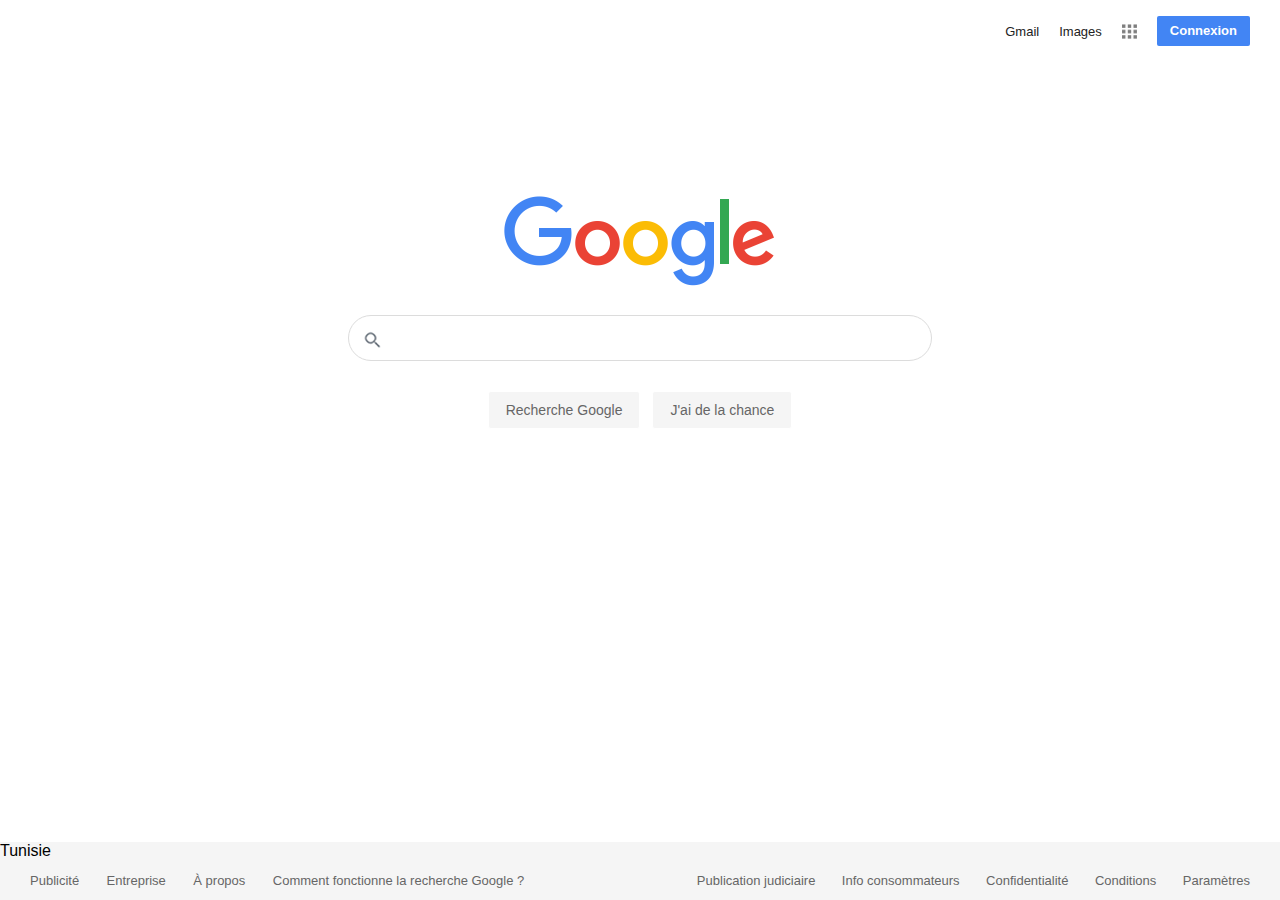
==== Activite2.4/act2.4.1/index.html @ 065c6206 "Add files via upload" ====
<!DOCTYPE html>
<html lang="fr">
  <head>
    <meta charset="UTF-8">
    <title>Google</title>
    <link rel="stylesheet" href="style.css">
    <link rel="icon" type="image/png" href="images/favicon.png" />
  </head>
  <body>
  	<header>
  		<div id="navbar">
  			<div class="nav"><a href="" class="link">Gmail</a></div>
  			<div class="nav"><a href="" class="link">Images</a></div>
  		  <div class="nav"><a href="" class="link"><img src="images/grille.png" id="grille"></a></div>
  			<div class="nav" id="connexion"><a href="" class="link_connexion">Connexion</a></div>
  		</div>
    </header>
    <section>
  		<div>
  			<img src="images/google.png" id="google">
  		</div>
      <form action="" method="post">
        <div id="search">
          <input type="search" name="search" class="search">
        </div>
        <div id="button">
          <input type="submit" value="Recherche Google" class="button">
          <input type="submit" value="J'ai de la chance" class="button">
        </div>
      </form>
    </section>
    <footer>
      <div id="Tunisie">
        <span>Tunisie</span>
      </div>
      <div id="footer">
        <div id="footer_left">
          <a href="" class="link_footer_left">Publicité</a>
          <a href="" class="link_footer_left">Entreprise</a>
          <a href="" class="link_footer_left">À propos</a>
          <a href="" class="link_footer_left">Comment fonctionne la recherche Google ?</a>
        </div>
        <div id="footer_right">
          <a href="" class="link_footer_right">Publication judiciaire</a>
          <a href="" class="link_footer_right">Info consommateurs</a>
          <a href="" class="link_footer_right">Confidentialité</a>
          <a href="" class="link_footer_right">Conditions</a>
          <a href="" class="link_footer_right">Paramètres</a>
        </div>
      </div>
    </footer>
  </body>
</html>
---- Activite2.4/act2.4.1/style.css ----
* {
	font-family: 'arial', sans-serif;
}

body {
	margin: 0;
}

#navbar {
	display: flex;
  justify-content: flex-end;
  margin-top: 6px;
	align-items: center;
}

.nav {
  margin: 10px;
}

.link {
	color: #222;
  text-decoration: none;
  font-size: 13px;
}

.link:hover {
  text-decoration: underline;
  color: #666666;
}

#grille {
  width: 15px;
  height: auto;
	opacity: 0.8;
	margin-top: 5px;
}

#grille:hover {
	opacity: 1;
}

#connexion {
	background-color: #4285F4;
	border-radius: 2px;
	padding-left: 13px;
	padding-top: 5px;
	padding-right: 13px;
	padding-bottom: 7px;
	margin-right: 30px;
}

.link_connexion {
	color: white;
	font-weight: bold;
	cursor: default;
	text-decoration: none;
	font-size: 13px
}

#google {
  display: block;
	margin: auto;
  padding-top: 140px;
  width: 272px;
  height: auto;
}

#search, #button {
  margin: auto;
  display: flex;
  justify-content: center;
}

.search {
  width: 584px;
  height: 46px;
  border: solid 1px #dcdcdc;
  border-radius: 50px;
  margin-top: 27px;
  margin-bottom: 30px;
  padding-left: 50px;
	padding-right: 25px;
  font-size:18px;
	outline: none;
	font-size: 16px;
	background: url(images/loupe.png) no-repeat scroll 15px 15px;
}

.search:hover {
	box-shadow: 0px 0px 5px 0px rgba(50, 50, 50, 0.20);
	border: 0;
}

.search:focus {
	box-shadow: 0px 0px 5px 0px rgba(50, 50, 50, 0.20);
	border: 0;
}

.button {
	background-color: #F5F5F5;
	margin-left: 6px;
	margin-right: 6px;
	padding-left: 17px;
	padding-top: 10px;
	padding-right: 17px;
	padding-bottom: 10px;
	font-size: 14px;
	color: #666666;
	border-radius: 3px;
	border: 1px solid white;
	cursor: pointer;
}

.button:hover {
	color: #222;
	border: 1px solid lightgray;
	box-shadow: 0px 1px 2px 0px rgba(50, 50, 50, 0.25);;
}

footer {
	background-color: #F5F5F5;
	position: absolute;
	bottom: 0;
	width: 100%;
}

#france, .link_footer_right, .link_footer_left {
	color: #666;
}

#france {
	border: 1px solid #E0E0E0;
	padding-left: 30px;
	padding-top: 11px;
	padding-bottom: 11px;
	font-size: 15px;
}

#footer {
	display: flex;
	justify-content: space-between;
	margin-left: 30px;
	margin-right: 30px;
	margin-top: 11px;
	margin-bottom: 11px;
}

.link_footer_right, .link_footer_left {
	font-size: 13px;
	text-decoration: none;
}

.link_footer_right:hover, .link_footer_left:hover {
  text-decoration: underline;
}

.link_footer_right {
	padding-left: 22px;
}

.link_footer_left {
	padding-right: 23px;
}
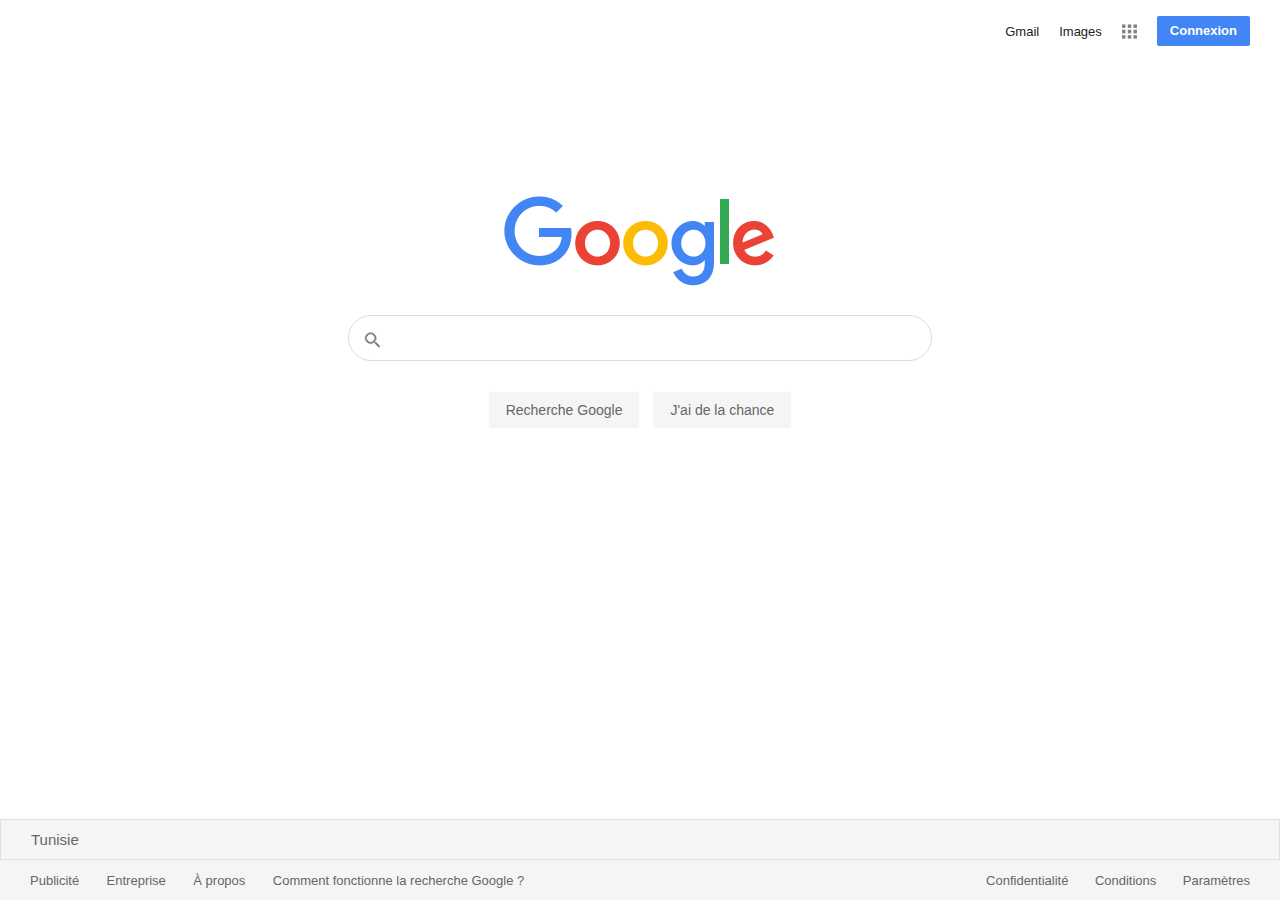
==== commit c66cbbad: "changes act 2.4.1" ====
--- a/Activite2.4/act2.4.1/index.html
+++ b/Activite2.4/act2.4.1/index.html
@@ -41,8 +41,7 @@
           <a href="" class="link_footer_left">Comment fonctionne la recherche Google ?</a>
         </div>
         <div id="footer_right">
-          <a href="" class="link_footer_right">Publication judiciaire</a>
-          <a href="" class="link_footer_right">Info consommateurs</a>
+
           <a href="" class="link_footer_right">Confidentialité</a>
           <a href="" class="link_footer_right">Conditions</a>
           <a href="" class="link_footer_right">Paramètres</a>
--- a/Activite2.4/act2.4.1/style.css
+++ b/Activite2.4/act2.4.1/style.css
@@ -124,11 +124,11 @@
 	width: 100%;
 }
 
-#france, .link_footer_right, .link_footer_left {
+#Tunisie, .link_footer_right, .link_footer_left {
 	color: #666;
 }
 
-#france {
+#Tunisie {
 	border: 1px solid #E0E0E0;
 	padding-left: 30px;
 	padding-top: 11px;
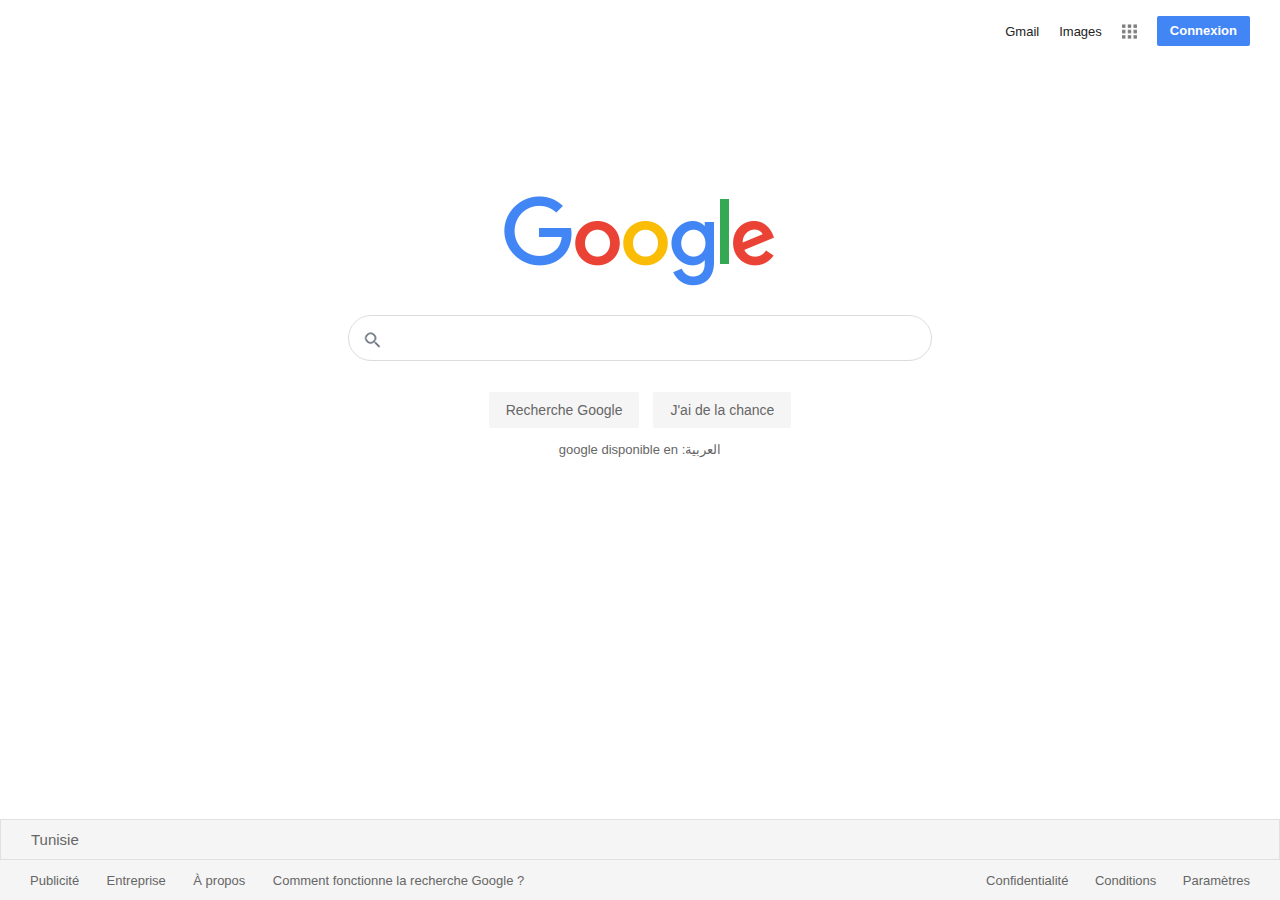
==== commit fb493046: "update act2.4.1+2.4.2" ====
--- a/Activite2.4/act2.4.1/index.html
+++ b/Activite2.4/act2.4.1/index.html
@@ -3,7 +3,7 @@
   <head>
     <meta charset="UTF-8">
     <title>Google</title>
-    <link rel="stylesheet" href="style.css">
+    <link rel="stylesheet" href="newstyle.css">
     <link rel="icon" type="image/png" href="images/favicon.png" />
   </head>
   <body>
@@ -27,6 +27,9 @@
           <input type="submit" value="Recherche Google" class="button">
           <input type="submit" value="J'ai de la chance" class="button">
         </div>
+
+      <div class="language" > 
+         <p> google disponible en : <div class="link_language" ><p> العربية</class></p></div>
       </form>
     </section>
     <footer>
--- a/Activite2.4/act2.4.1/newstyle.css
+++ b/Activite2.4/act2.4.1/newstyle.css
@@ -0,0 +1,176 @@
+* {
+  font-family: "arial", sans-serif;
+}
+
+body {
+  margin: 0;
+}
+
+#navbar {
+  display: flex;
+  justify-content: flex-end;
+  margin-top: 6px;
+  align-items: center;
+}
+
+.nav {
+  margin: 10px;
+}
+
+.link {
+  color: #222;
+  text-decoration: none;
+  font-size: 13px;
+}
+
+.link:hover {
+  text-decoration: underline;
+  color: #666666;
+}
+
+#grille {
+  width: 15px;
+  height: auto;
+  opacity: 0.8;
+  margin-top: 5px;
+}
+
+#grille:hover {
+  opacity: 1;
+}
+
+#connexion {
+  background-color: #4285F4;
+  border-radius: 2px;
+  padding-left: 13px;
+  padding-top: 5px;
+  padding-right: 13px;
+  padding-bottom: 7px;
+  margin-right: 30px;
+}
+
+.link_connexion {
+  color: white;
+  font-weight: bold;
+  cursor: default;
+  text-decoration: none;
+  font-size: 13px;
+}
+
+#google {
+  display: block;
+  margin: auto;
+  padding-top: 140px;
+  width: 272px;
+  height: auto;
+}
+
+#search, #button {
+  margin: auto;
+  display: flex;
+  justify-content: center;
+}
+
+.search {
+  width: 584px;
+  height: 46px;
+  border: solid 1px #dcdcdc;
+  border-radius: 50px;
+  margin-top: 27px;
+  margin-bottom: 30px;
+  padding-left: 50px;
+  padding-right: 25px;
+  font-size: 18px;
+  outline: none;
+  font-size: 16px;
+  background: url(images/loupe.png) no-repeat scroll 15px 15px;
+}
+
+.search:hover {
+  box-shadow: 0px 0px 5px 0px rgba(50, 50, 50, 0.2);
+  border: 0;
+}
+
+.search:focus {
+  box-shadow: 0px 0px 5px 0px rgba(50, 50, 50, 0.2);
+  border: 0;
+}
+
+.button {
+  background-color: #F5F5F5;
+  margin-left: 6px;
+  margin-right: 6px;
+  padding-left: 17px;
+  padding-top: 10px;
+  padding-right: 17px;
+  padding-bottom: 10px;
+  font-size: 14px;
+  color: #666666;
+  border-radius: 3px;
+  border: 1px solid white;
+  cursor: pointer;
+}
+
+.button:hover {
+  color: #222;
+  border: 1px solid lightgray;
+  box-shadow: 0px 1px 2px 0px rgba(50, 50, 50, 0.25);
+}
+
+.link_language :hover {
+  text-decoration: underline;
+  color: #4285F4;
+}
+
+.language {
+  display: flex;
+  align-items: center;
+  justify-content: center;
+  font-size: 13px;
+  color: #666;
+}
+
+#Tunisie {
+  border: 1px solid #E0E0E0;
+  padding-left: 30px;
+  padding-top: 11px;
+  padding-bottom: 11px;
+  font-size: 15px;
+}
+
+#footer {
+  display: flex;
+  justify-content: space-between;
+  margin-left: 30px;
+  margin-right: 30px;
+  margin-top: 11px;
+  margin-bottom: 11px;
+}
+
+footer {
+  background-color: #F5F5F5;
+  position: absolute;
+  bottom: 0;
+  width: 100%;
+}
+
+#Tunisie, .link_footer_right, .link_footer_left {
+  color: #666;
+}
+
+.link_footer_right, .link_footer_left {
+  font-size: 13px;
+  text-decoration: none;
+}
+
+.link_footer_right:hover, .link_footer_left:hover {
+  text-decoration: underline;
+}
+
+.link_footer_right {
+  padding-left: 22px;
+}
+
+.link_footer_left {
+  padding-right: 23px;
+}/*# sourceMappingURL=newstyle.css.map */